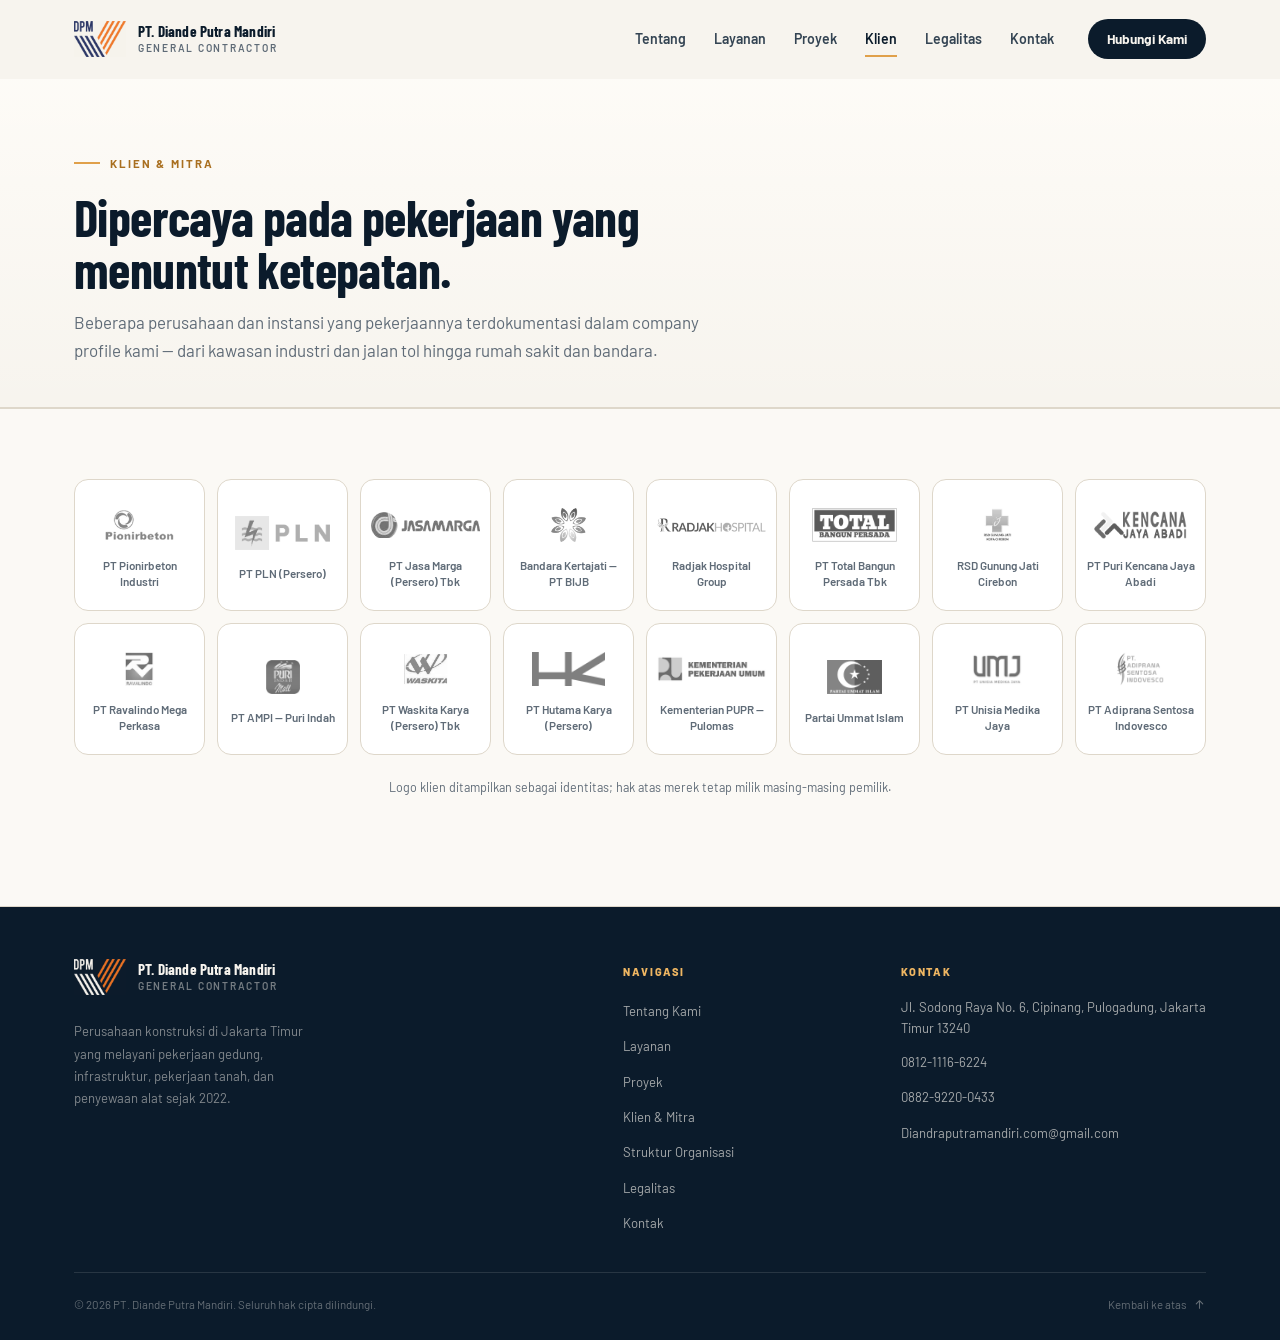
==== klien/index.html @ ce1f4a00 "Split single-page site into slug pages Move each section to its own URL (/tentang/, /layanan/, /proy" ====
<!DOCTYPE html>
<html lang="id">
<head>
  <meta charset="UTF-8">
  <meta name="viewport" content="width=device-width, initial-scale=1.0">
  <title>Klien & Mitra — PT. Diande Putra Mandiri</title>
  <meta name="description" content="Perusahaan dan instansi yang mempercayakan pekerjaan konstruksi kepada PT. Diande Putra Mandiri.">
  <meta name="theme-color" content="#0b1b2b">
  <meta property="og:title" content="Klien & Mitra — PT. Diande Putra Mandiri">
  <meta property="og:description" content="Perusahaan dan instansi yang mempercayakan pekerjaan konstruksi kepada PT. Diande Putra Mandiri.">
  <meta property="og:type" content="website">
  <link rel="icon" href="data:image/svg+xml,%3Csvg xmlns='http://www.w3.org/2000/svg' viewBox='0 0 64 64'%3E%3Crect width='64' height='64' rx='12' fill='%230b1b2b'/%3E%3Cpath d='M18 48V20l14-7 14 7v28' fill='none' stroke='%23e0a04a' stroke-width='4'/%3E%3Cpath d='M26 48V32h12v16' fill='none' stroke='%23f7f4ee' stroke-width='4'/%3E%3C/svg%3E">
  <link rel="preconnect" href="https://fonts.googleapis.com">
  <link rel="preconnect" href="https://fonts.gstatic.com" crossorigin>
  <link href="https://fonts.googleapis.com/css2?family=Barlow+Condensed:wght@600;700;800&family=Barlow:wght@400;500;600;700&display=swap" rel="stylesheet">
  <link rel="stylesheet" href="../assets/site.css">
  <script>document.documentElement.classList.add('js');</script>
</head>
<body>
  <a class="skip-link" href="#main">Lompat ke konten</a>

  <header class="site-header" id="site-header">
    <div class="container nav-wrap">
      <a class="brand" href="../" aria-label="PT. Diande Putra Mandiri — Beranda">
        <img class="brand-mark" src="../assets/logo-dpm.png" alt="" width="600" height="416">
        <span class="brand-text">
          <strong>PT. Diande Putra Mandiri</strong>
          <small>General Contractor</small>
        </span>
      </a>

      <button class="nav-toggle" id="nav-toggle" aria-expanded="false" aria-controls="primary-nav" aria-label="Buka menu navigasi">
        <span></span><span></span><span></span>
      </button>

      <nav class="nav" id="primary-nav" aria-label="Navigasi utama">
        <a class="nav-link" href="../tentang/">Tentang</a>
        <a class="nav-link" href="../layanan/">Layanan</a>
        <a class="nav-link" href="../proyek/">Proyek</a>
        <a class="nav-link is-active" href="../klien/" aria-current="page">Klien</a>
        <a class="nav-link" href="../legalitas/">Legalitas</a>
        <a class="nav-link" href="../kontak/">Kontak</a>
        <a class="btn btn--dark btn--sm" href="../kontak/">Hubungi Kami</a>
      </nav>
    </div>
  </header>

  <main id="main">

    <section class="page-head">
      <div class="container">
        <p class="eyebrow">Klien & Mitra</p>
        <h1>Dipercaya pada pekerjaan yang menuntut ketepatan.</h1>
        <p class="lead">Beberapa perusahaan dan instansi yang pekerjaannya terdokumentasi dalam company profile kami — dari kawasan industri dan jalan tol hingga rumah sakit dan bandara.</p>
      </div>
    </section>

    <section class="section clients" id="klien">
      <div class="container">

        <ul class="client-grid">
          <li class="client-card">
            <span class="client-logo"><img src="../assets/clients/pionirbeton-t.png" alt="Logo PT Pionirbeton Industri" width="89" height="42" loading="lazy"></span>
            <span class="client-name">PT Pionirbeton Industri</span>
          </li>
          <li class="client-card">
            <span class="client-logo"><img src="../assets/clients/pln-t.png" alt="Logo PT PLN (Persero)" width="117" height="42" loading="lazy"></span>
            <span class="client-name">PT PLN (Persero)</span>
          </li>
          <li class="client-card">
            <span class="client-logo"><img src="../assets/clients/jasamarga-t.png" alt="Logo PT Jasa Marga (Persero) Tbk" width="181" height="42" loading="lazy"></span>
            <span class="client-name">PT Jasa Marga (Persero) Tbk</span>
          </li>
          <li class="client-card">
            <span class="client-logo"><img src="../assets/clients/bijb-t.png" alt="Logo Bandar Udara Internasional Jawa Barat Kertajati" width="44" height="42" loading="lazy"></span>
            <span class="client-name">Bandara Kertajati — PT BIJB</span>
          </li>
          <li class="client-card">
            <span class="client-logo"><img class="wide" width="248" height="31" src="../assets/clients/radjak-t.png" alt="Logo Radjak Hospital Group" loading="lazy"></span>
            <span class="client-name">Radjak Hospital Group</span>
          </li>
          <li class="client-card">
            <span class="client-logo"><img src="../assets/clients/totalbp-t.png" alt="Logo PT Total Bangun Persada Tbk" width="104" height="42" loading="lazy"></span>
            <span class="client-name">PT Total Bangun Persada Tbk</span>
          </li>
          <li class="client-card">
            <span class="client-logo"><img src="../assets/clients/cirebon-t.png" alt="RSD Gunung Jati Kota Cirebon" width="37" height="42" loading="lazy"></span>
            <span class="client-name">RSD Gunung Jati Cirebon</span>
          </li>
          <li class="client-card">
            <span class="client-logo"><img src="../assets/clients/kencanajayaabadi-t.png" alt="PT Puri Kencana Jaya Abadi" width="116" height="42" loading="lazy"></span>
            <span class="client-name">PT Puri Kencana Jaya Abadi</span>
          </li>
          <li class="client-card">
            <span class="client-logo"><img src="../assets/clients/ravalindo-t.png" alt="Logo PT Ravalindo Megah Perkasa" width="37" height="42" loading="lazy"></span>
            <span class="client-name">PT Ravalindo Mega Perkasa</span>
          </li>
          <li class="client-card">
            <span class="client-logo"><img src="../assets/clients/ampi-t.png" alt="Logo PT AMPI — Puri Indah" width="42" height="42" loading="lazy"></span>
            <span class="client-name">PT AMPI — Puri Indah</span>
          </li>
          <li class="client-card">
            <span class="client-logo"><img src="../assets/clients/waskita-t.png" alt="Logo PT Waskita Karya (Persero) Tbk" height="42" loading="lazy"></span>
            <span class="client-name">PT Waskita Karya (Persero) Tbk</span>
          </li>
          <li class="client-card">
            <span class="client-logo"><img src="../assets/clients/hutamakarya-t.png" alt="Logo PT Hutama Karya (Persero)" width="89" height="42" loading="lazy"></span>
            <span class="client-name">PT Hutama Karya (Persero)</span>
          </li>
          <li class="client-card">
            <span class="client-logo"><img src="../assets/clients/pupr-t.png" alt="Logo Kementerian Pekerjaan Umum" width="172" height="42" loading="lazy"></span>
            <span class="client-name">Kementerian PUPR — Pulomas</span>
          </li>
          <li class="client-card">
            <span class="client-logo"><img src="../assets/clients/pui-t.png" alt="Logo Partai Ummat Islam" width="67" height="42" loading="lazy"></span>
            <span class="client-name">Partai Ummat Islam</span>
          </li>
          <li class="client-card">
            <span class="client-logo"><img src="../assets/clients/unisia-t.png" alt="Logo PT Unisia Medika Jaya" height="42" loading="lazy"></span>
            <span class="client-name">PT Unisia Medika Jaya</span>
          </li>
          <li class="client-card">
            <span class="client-logo"><img src="../assets/clients/adiparna-t.png" alt="Logo PT Adiprana Sentosa Indovesco" width="58" height="42" loading="lazy"></span>
            <span class="client-name">PT Adiprana Sentosa Indovesco</span>
          </li>
        </ul>
        <p class="client-note">Logo klien ditampilkan sebagai identitas; hak atas merek tetap milik masing-masing pemilik.</p>
      </div>
    </section>

  </main>

  <footer class="site-footer">
    <div class="container">
      <div class="footer-grid">
        <div class="footer-brand">
          <a class="brand" href="../" aria-label="PT. Diande Putra Mandiri — Beranda">
            <img class="brand-mark" src="../assets/logo-dpm-light.png" alt="" width="600" height="416">
            <span class="brand-text">
              <strong>PT. Diande Putra Mandiri</strong>
              <small>General Contractor</small>
            </span>
          </a>
          <p>Perusahaan konstruksi di Jakarta Timur yang melayani pekerjaan gedung, infrastruktur, pekerjaan tanah, dan penyewaan alat sejak 2022.</p>
        </div>

        <div class="footer-col">
          <h4>Navigasi</h4>
          <ul>
            <li><a href="../tentang/">Tentang Kami</a></li>
            <li><a href="../layanan/">Layanan</a></li>
            <li><a href="../proyek/">Proyek</a></li>
            <li><a href="../klien/">Klien &amp; Mitra</a></li>
            <li><a href="../tentang/#struktur">Struktur Organisasi</a></li>
            <li><a href="../legalitas/">Legalitas</a></li>
            <li><a href="../kontak/">Kontak</a></li>
          </ul>
        </div>

        <div class="footer-col">
          <h4>Kontak</h4>
          <ul>
            <li><address>Jl. Sodong Raya No. 6, Cipinang, Pulogadung, Jakarta Timur 13240</address></li>
            <li><a href="tel:+6281211166224">0812-1116-6224</a></li>
            <li><a href="tel:+6288292200433">0882-9220-0433</a></li>
            <li><a href="mailto:Diandraputramandiri.com@gmail.com">Diandraputramandiri.com@gmail.com</a></li>
          </ul>
        </div>
      </div>

      <div class="footer-bottom">
        <span>© 2026 PT. Diande Putra Mandiri. Seluruh hak cipta dilindungi.</span>
        <a class="back-top" href="#main">
          Kembali ke atas
          <svg viewBox="0 0 24 24" fill="none" stroke="currentColor" stroke-width="2" stroke-linecap="round" stroke-linejoin="round" aria-hidden="true"><path d="M12 19V5M6 11l6-6 6 6"/></svg>
        </a>
      </div>
    </div>
  </footer>

  <script src="../assets/site.js"></script>
</body>
</html>
---- assets/site.css ----
:root {
  --ink: #0b1b2b;
  --ink-soft: #12293f;
  --ink-line: #24405a;
  --paper: #f7f4ee;
  --paper-deep: #efeae1;
  --line: #ded7ca;
  --muted: #5f6b77;
  --amber: #e0a04a;
  --amber-bright: #efb662;
  --amber-deep: #a96f1f;
  --white: #fffdf9;
  --radius: 18px;
  --shadow: 0 24px 60px -30px rgba(11, 27, 43, .35);
  --font: "Barlow", ui-sans-serif, system-ui, -apple-system, "Segoe UI", sans-serif;
  --font-display: "Barlow Condensed", "Barlow", ui-sans-serif, system-ui, sans-serif;
  --container: 1180px;
  --header-h: 78px;
}

* { box-sizing: border-box; }
html { scroll-behavior: smooth; -webkit-text-size-adjust: 100%; }
body {
  margin: 0;
  font-family: var(--font);
  background: var(--paper);
  color: var(--ink);
  line-height: 1.65;
  font-size: 16px;
  -webkit-font-smoothing: antialiased;
  overflow-x: hidden;
}
body.nav-open { overflow: hidden; }
img, svg { display: block; max-width: 100%; }
a { color: inherit; text-decoration: none; }
ul { margin: 0; padding: 0; list-style: none; }
button, input, textarea, select { font: inherit; }
::selection { background: var(--amber); color: var(--ink); }

:focus-visible {
  outline: 2px solid var(--amber-deep);
  outline-offset: 3px;
  border-radius: 4px;
}

.container {
  width: 100%;
  max-width: var(--container);
  margin-inline: auto;
  padding-inline: 24px;
}

.skip-link {
  position: fixed;
  top: 12px;
  left: 12px;
  z-index: 200;
  padding: 10px 16px;
  background: var(--ink);
  color: var(--paper);
  border-radius: 8px;
  transform: translateY(-160%);
  transition: transform .2s ease;
}
.skip-link:focus { transform: translateY(0); }

/* ---------- Typography ---------- */
.eyebrow {
  display: inline-flex;
  align-items: center;
  gap: 10px;
  font-size: .72rem;
  font-weight: 700;
  letter-spacing: .18em;
  text-transform: uppercase;
  color: var(--amber-deep);
  margin: 0 0 18px;
}
.eyebrow::before {
  content: "";
  width: 26px;
  height: 2px;
  background: var(--amber);
  flex: none;
}
.eyebrow--light { color: var(--amber-bright); }

h1, h2, h3 { margin: 0; font-family: var(--font-display); line-height: 1.02; letter-spacing: -.012em; font-weight: 700; }
h1 { font-size: clamp(2.5rem, 5.4vw, 4.35rem); }
h2 { font-size: clamp(2rem, 3.8vw, 3rem); }
h3 { font-size: 1.22rem; letter-spacing: -.02em; line-height: 1.3; }
p { margin: 0 0 1rem; }
.lead { font-size: 1.06rem; color: var(--muted); }
.accent { color: var(--amber-deep); }

.section { padding: clamp(64px, 9vw, 108px) 0; scroll-margin-top: calc(var(--header-h) + 8px); }
.section-head {
  display: grid;
  grid-template-columns: minmax(0, 1fr) minmax(0, .8fr);
  gap: 40px;
  align-items: end;
  margin-bottom: clamp(36px, 5vw, 56px);
}
.section-head p { color: var(--muted); margin: 0; max-width: 46ch; }
.section-head--center { display: block; text-align: center; max-width: 680px; margin-inline: auto; }
.section-head--center .eyebrow { justify-content: center; }
.section-head--center p { margin: 16px auto 0; }

/* ---------- Buttons ---------- */
.btn {
  display: inline-flex;
  align-items: center;
  justify-content: center;
  gap: 10px;
  padding: 14px 22px;
  border-radius: 999px;
  border: 1px solid transparent;
  font-weight: 700;
  font-size: .92rem;
  letter-spacing: -.01em;
  line-height: 1.2;
  cursor: pointer;
  transition: transform .2s ease, background-color .2s ease, color .2s ease, border-color .2s ease, box-shadow .2s ease;
}
.btn svg { width: 17px; height: 17px; flex: none; }
.btn:hover { transform: translateY(-2px); }
.btn--dark { background: var(--ink); color: var(--paper); }
.btn--dark:hover { background: var(--ink-soft); box-shadow: 0 12px 26px -16px rgba(11, 27, 43, .8); }
.btn--amber { background: var(--amber); color: var(--ink); }
.btn--amber:hover { background: var(--amber-bright); box-shadow: 0 14px 30px -16px rgba(224, 160, 74, .9); }
.btn--ghost { border-color: var(--line); color: var(--ink); background: transparent; }
.btn--ghost:hover { border-color: var(--ink); background: rgba(11, 27, 43, .04); }
.btn--sm { padding: 11px 18px; font-size: .85rem; }

/* ---------- Header ---------- */
.site-header {
  position: sticky;
  top: 0;
  z-index: 100;
  background: rgba(247, 244, 238, .82);
  backdrop-filter: blur(14px);
  -webkit-backdrop-filter: blur(14px);
  border-bottom: 1px solid transparent;
  transition: border-color .25s ease, background-color .25s ease;
}
.site-header.is-scrolled {
  background: rgba(247, 244, 238, .95);
  border-color: var(--line);
}
.nav-wrap {
  height: var(--header-h);
  display: flex;
  align-items: center;
  justify-content: space-between;
  gap: 24px;
}
.brand { display: inline-flex; align-items: center; gap: 12px; }
.brand-mark { height: 36px; width: auto; flex: none; }
.brand-text { display: flex; flex-direction: column; line-height: 1.15; }
.brand-text strong { font-size: .95rem; letter-spacing: -.02em; font-weight: 800; }
.brand-text small { font-size: .64rem; letter-spacing: .17em; text-transform: uppercase; color: var(--muted); font-weight: 600; margin-top: 3px; }

.nav { display: flex; align-items: center; gap: 28px; }
.nav a.nav-link {
  position: relative;
  font-size: .88rem;
  font-weight: 600;
  color: #344453;
  padding: 6px 0;
  transition: color .2s ease;
}
.nav a.nav-link::after {
  content: "";
  position: absolute;
  left: 0;
  bottom: 0;
  width: 100%;
  height: 2px;
  background: var(--amber);
  transform: scaleX(0);
  transform-origin: left;
  transition: transform .25s ease;
}
.nav a.nav-link:hover { color: var(--ink); }
.nav a.nav-link:hover::after { transform: scaleX(1); }
.nav .btn { margin-left: 6px; }

.nav-toggle {
  display: none;
  width: 44px;
  height: 44px;
  border: 1px solid var(--line);
  background: transparent;
  border-radius: 10px;
  cursor: pointer;
  align-items: center;
  justify-content: center;
  flex-direction: column;
  gap: 5px;
}
.nav-toggle span {
  width: 20px;
  height: 2px;
  background: var(--ink);
  transition: transform .25s ease, opacity .2s ease;
}
.nav-toggle[aria-expanded="true"] span:nth-child(1) { transform: translateY(7px) rotate(45deg); }
.nav-toggle[aria-expanded="true"] span:nth-child(2) { opacity: 0; }
.nav-toggle[aria-expanded="true"] span:nth-child(3) { transform: translateY(-7px) rotate(-45deg); }

/* ---------- Hero ---------- */
.hero { position: relative; padding: clamp(40px, 6vw, 72px) 0 clamp(56px, 7vw, 88px); }
.hero::before {
  content: "";
  position: absolute;
  inset: 0;
  background:
    radial-gradient(700px 380px at 78% 18%, rgba(224, 160, 74, .10), transparent 65%),
    radial-gradient(520px 320px at 4% 92%, rgba(18, 41, 63, .05), transparent 70%);
  pointer-events: none;
}
.hero-grid {
  position: relative;
  display: grid;
  grid-template-columns: minmax(0, 1.04fr) minmax(0, .96fr);
  gap: clamp(36px, 5vw, 64px);
  align-items: center;
}
.hero-copy h1 { margin-bottom: 22px; }
.hero-copy h1 .mark {
  position: relative;
  white-space: nowrap;
  color: var(--ink);
}
.hero-copy h1 .mark::after {
  content: "";
  position: absolute;
  left: 0;
  right: 0;
  bottom: .04em;
  height: .26em;
  background: var(--amber);
  z-index: -1;
  border-radius: 2px;
}
.hero-copy h1 .mark { z-index: 0; }
.hero-copy .lead { max-width: 48ch; font-size: clamp(1rem, 1.4vw, 1.1rem); }
.hero-actions { display: flex; flex-wrap: wrap; gap: 12px; margin: 30px 0 34px; }
.hero-meta {
  display: flex;
  flex-wrap: wrap;
  gap: 10px 26px;
  padding-top: 22px;
  border-top: 1px solid var(--line);
  font-size: .8rem;
  font-weight: 600;
  color: var(--muted);
}
.hero-meta span { display: inline-flex; align-items: center; gap: 8px; }
.hero-meta svg { width: 15px; height: 15px; color: var(--amber-deep); }

.hero-art {
  position: relative;
  margin: 0;
  display: flex;
  flex-direction: column;
  border-radius: 22px;
  background:
    radial-gradient(420px 300px at 82% 10%, rgba(224, 160, 74, .14), transparent 70%),
    linear-gradient(160deg, #10263c 0%, #0a1929 70%);
  border: 1px solid rgba(255, 255, 255, .09);
  box-shadow: 0 40px 80px -44px rgba(11, 27, 43, .8);
  overflow: hidden;
  height: 520px;
  isolation: isolate;
}
.hero-mosaic {
  position: relative;
  flex: none;
  height: calc(100% - 92px);
  display: grid;
  grid-template-columns: 1fr 1fr;
  grid-template-rows: repeat(3, 1fr);
  gap: 6px;
  background: #0a1929;
  overflow: hidden;
}
.hero-mosaic img {
  width: 100%;
  height: 100%;
  min-height: 0;
  object-fit: cover;
  display: block;
  filter: saturate(.92) contrast(1.04);
}
.hero-veil {
  position: absolute;
  inset: 0;
  z-index: 1;
  pointer-events: none;
  background: linear-gradient(180deg, rgba(7, 18, 30, .5) 0%, rgba(7, 18, 30, .1) 20%, rgba(7, 18, 30, 0) 50%, rgba(5, 14, 24, .45) 100%);
}
.hero-veil::after {
  content: "";
  position: absolute;
  inset: 0;
  background: linear-gradient(115deg, rgba(11, 27, 43, .3) 0%, transparent 52%);
  opacity: .55;
}
.hero-art::after {
  content: "";
  position: absolute;
  inset: 0;
  background: radial-gradient(104% 82% at 50% 38%, transparent 58%, rgba(6, 16, 27, .3) 100%);
  pointer-events: none;
  z-index: 2;
}
.art-top {
  position: absolute;
  top: 20px;
  left: 22px;
  right: 22px;
  z-index: 3;
  display: flex;
  justify-content: space-between;
  align-items: center;
  font-size: .62rem;
  letter-spacing: .18em;
  text-transform: uppercase;
  font-weight: 600;
  color: rgba(247, 244, 238, .55);
}
.art-top .art-dot { display: inline-flex; align-items: center; gap: 7px; }
.art-top .art-dot::before {
  content: "";
  width: 6px;
  height: 6px;
  border-radius: 50%;
  background: var(--amber);
}
.art-badge {
  position: absolute;
  z-index: 4;
  background: var(--paper);
  color: var(--ink);
  border-radius: 14px;
  box-shadow: 0 20px 40px -22px rgba(0, 0, 0, .65);
}
.art-badge--top {
  top: 54px;
  right: 20px;
  display: flex;
  align-items: center;
  gap: 10px;
  padding: 10px 14px;
}
.art-badge--top .num { font-size: 1.7rem; font-weight: 800; line-height: 1; letter-spacing: -.04em; }
.art-badge--top .num span { color: var(--amber-deep); }
.art-badge--top .lbl { font-size: .62rem; line-height: 1.35; text-transform: uppercase; letter-spacing: .1em; color: var(--muted); font-weight: 700; }
.art-badge--bottom {
  position: relative;
  margin: 14px 18px 18px;
  display: flex;
  align-items: center;
  gap: 12px;
  padding: 13px 16px;
}
.art-badge--bottom .tick {
  width: 34px;
  height: 34px;
  border-radius: 10px;
  background: var(--ink);
  color: var(--amber);
  display: grid;
  place-items: center;
  flex: none;
}
.art-badge--bottom .tick svg { width: 17px; height: 17px; }
.art-badge--bottom strong { display: block; font-size: .86rem; letter-spacing: -.01em; }
.art-badge--bottom small { display: block; font-size: .7rem; color: var(--muted); margin-top: 1px; }

/* ---------- Stats ---------- */
.stats { border-top: 1px solid var(--line); border-bottom: 1px solid var(--line); background: rgba(255, 253, 249, .55); }
.stats-grid {
  display: grid;
  grid-template-columns: repeat(4, 1fr);
}
.stat {
  padding: 28px 26px;
  border-left: 1px solid var(--line);
}
.stat:first-child { border-left: 0; padding-left: 0; }
.stat strong {
  display: block;
  font-size: clamp(1.7rem, 3vw, 2.35rem);
  font-weight: 800;
  letter-spacing: -.04em;
  line-height: 1;
  margin-bottom: 8px;
}
.stat strong em { font-style: normal; color: var(--amber-deep); }
.stat span { font-size: .78rem; font-weight: 600; color: var(--muted); }

/* ---------- About ---------- */
.about-grid {
  display: grid;
  grid-template-columns: minmax(0, 1.05fr) minmax(0, .95fr);
  gap: clamp(36px, 6vw, 72px);
  align-items: start;
}
.about-copy p { color: var(--muted); }
.about-copy p strong { color: var(--ink); font-weight: 700; }
.values {
  display: grid;
  grid-template-columns: repeat(3, 1fr);
  gap: 20px;
  margin-top: 34px;
}
.value {
  padding-top: 18px;
  border-top: 2px solid var(--ink);
}
.value .v-num { font-size: .68rem; font-weight: 800; letter-spacing: .14em; color: var(--amber-deep); }
.value h4 { margin: 6px 0 6px; font-size: .94rem; letter-spacing: -.01em; }
.value p { margin: 0; font-size: .82rem; line-height: 1.6; color: var(--muted); }

.facts {
  background: var(--white);
  border: 1px solid var(--line);
  border-radius: var(--radius);
  box-shadow: var(--shadow);
  overflow: hidden;
}
.facts-head {
  display: flex;
  align-items: center;
  justify-content: space-between;
  gap: 14px;
  padding: 18px 24px;
  background: var(--ink);
  color: var(--paper);
}
.facts-head span { font-size: .72rem; font-weight: 700; letter-spacing: .16em; text-transform: uppercase; color: rgba(247, 244, 238, .65); }
.facts-head .seal { width: 26px; height: 26px; color: var(--amber); }
.facts dl { margin: 0; padding: 8px 24px 20px; }
.facts .row {
  display: grid;
  grid-template-columns: 8.5rem minmax(0, 1fr);
  gap: 16px;
  padding: 13px 0;
  border-bottom: 1px dashed var(--line);
}
.facts .row:last-child { border-bottom: 0; }
.facts dt { font-size: .72rem; font-weight: 700; letter-spacing: .08em; text-transform: uppercase; color: var(--muted); }
.facts dd { margin: 0; font-size: .86rem; font-weight: 600; line-height: 1.5; }
.facts dd small { display: block; font-weight: 500; color: var(--muted); font-size: .76rem; margin-top: 2px; }

/* ---------- Services ---------- */
.services { background: var(--paper-deep); border-top: 1px solid var(--line); border-bottom: 1px solid var(--line); }
.service-grid {
  display: grid;
  grid-template-columns: repeat(2, 1fr);
  gap: 20px;
}
.service {
  position: relative;
  background: var(--white);
  border: 1px solid var(--line);
  border-radius: var(--radius);
  padding: 30px 30px 28px;
  transition: transform .25s ease, box-shadow .25s ease, border-color .25s ease;
  overflow: hidden;
}
.service::before {
  content: "";
  position: absolute;
  inset: 0 0 auto 0;
  height: 3px;
  background: var(--amber);
  transform: scaleX(0);
  transform-origin: left;
  transition: transform .3s ease;
}
.service:hover { transform: translateY(-4px); box-shadow: var(--shadow); border-color: #cfc5b4; }
.service:hover::before { transform: scaleX(1); }
.service-top { display: flex; align-items: flex-start; justify-content: space-between; margin-bottom: 22px; }
.service-icon {
  width: 50px;
  height: 50px;
  border-radius: 13px;
  background: var(--ink);
  color: var(--amber);
  display: grid;
  place-items: center;
}
.service-icon svg { width: 24px; height: 24px; }
.service-num { font-size: .72rem; font-weight: 800; letter-spacing: .14em; color: #b3a794; }
.service h3 { margin-bottom: 10px; }
.service > p { color: var(--muted); font-size: .9rem; margin-bottom: 18px; }
.service-list { display: grid; gap: 8px; }
.service-list li {
  position: relative;
  padding-left: 20px;
  font-size: .82rem;
  color: #3d4b59;
  line-height: 1.55;
}
.service-list li::before {
  content: "";
  position: absolute;
  left: 0;
  top: .58em;
  width: 7px;
  height: 7px;
  border: 1.5px solid var(--amber-deep);
  transform: rotate(45deg);
}


/* ---------- Projects ---------- */
.projects {
  position: relative;
  background: var(--ink);
  color: var(--paper);
  overflow: hidden;
}
.projects::before {
  content: "";
  position: absolute;
  inset: 0;
  background-image:
    linear-gradient(rgba(255, 255, 255, .035) 1px, transparent 1px),
    linear-gradient(90deg, rgba(255, 255, 255, .035) 1px, transparent 1px);
  background-size: 72px 72px;
  mask-image: radial-gradient(ellipse at 70% 0%, #000 30%, transparent 75%);
  -webkit-mask-image: radial-gradient(ellipse at 70% 0%, #000 30%, transparent 75%);
  pointer-events: none;
}
.projects .container { position: relative; }
.projects .section-head p { color: rgba(247, 244, 238, .62); }
.projects h2 { color: var(--paper); }

.filters { display: flex; flex-wrap: wrap; gap: 8px; margin-bottom: 30px; }
.filter {
  padding: 8px 16px;
  border-radius: 999px;
  border: 1px solid rgba(247, 244, 238, .2);
  background: transparent;
  color: rgba(247, 244, 238, .72);
  font-size: .78rem;
  font-weight: 600;
  cursor: pointer;
  transition: all .2s ease;
}
.filter:hover { border-color: rgba(224, 160, 74, .6); color: var(--paper); }
.filter.is-active { background: var(--amber); border-color: var(--amber); color: var(--ink); }

.project-grid {
  display: grid;
  grid-template-columns: repeat(3, 1fr);
  gap: 16px;
}
.project {
  display: flex;
  flex-direction: column;
  min-height: 100%;
  padding: 0;
  border: 1px solid rgba(247, 244, 238, .12);
  border-radius: 16px;
  background: linear-gradient(160deg, rgba(255, 255, 255, .06), rgba(255, 255, 255, .015));
  overflow: hidden;
  transition: transform .3s ease, border-color .3s ease, box-shadow .3s ease;
}
.project:hover {
  transform: translateY(-5px);
  border-color: rgba(224, 160, 74, .55);
  box-shadow: 0 32px 54px -36px rgba(0, 0, 0, .9);
}
.project.is-hidden { display: none; }

.project-media {
  position: relative;
  margin: 0;
  aspect-ratio: 4 / 3;
  overflow: hidden;
  background: #0e2135;
}
.project-media img {
  width: 100%;
  height: 100%;
  object-fit: cover;
  display: block;
  transform: scale(1.01);
  transition: transform .7s cubic-bezier(.2, .7, .2, 1);
}
.project:hover .project-media img { transform: scale(1.06); }
.project-media::after {
  content: "";
  position: absolute;
  inset: auto 0 0 0;
  height: 58%;
  background: linear-gradient(180deg, transparent, rgba(7, 19, 31, .72));
  pointer-events: none;
}
.project-logo {
  position: absolute;
  z-index: 2;
  left: 12px;
  bottom: 12px;
  display: inline-flex;
  align-items: center;
  justify-content: center;
  min-width: 36px;
  max-width: calc(100% - 24px);
  height: 34px;
  padding: 0 10px;
  border-radius: 9px;
  background: rgba(255, 253, 249, .95);
  box-shadow: 0 10px 20px -14px rgba(0, 0, 0, .9);
  overflow: hidden;
}
.project-logo img.sq { max-height: 26px; }
.project-logo img { display: block; max-height: 20px; max-width: 100%; width: auto; height: auto; object-fit: contain; }
.project-logo span { font-size: .64rem; font-weight: 800; letter-spacing: .1em; color: #12293f; }

.project-body { display: flex; flex-direction: column; flex: 1; padding: 20px 22px 22px; }
.project-top { display: flex; align-items: center; justify-content: space-between; gap: 12px; margin-bottom: 12px; }
.project-cat {
  font-size: .6rem;
  font-weight: 800;
  letter-spacing: .14em;
  text-transform: uppercase;
  color: var(--amber-bright);
}
.project-top svg { width: 18px; height: 18px; color: rgba(247, 244, 238, .34); flex: none; }
.project h3 { font-size: 1.05rem; color: var(--paper); margin-bottom: 8px; }
.project p { font-size: .8rem; line-height: 1.6; color: rgba(247, 244, 238, .58); margin-bottom: 20px; }
.project-foot {
  margin-top: auto;
  padding-top: 14px;
  border-top: 1px solid rgba(247, 244, 238, .12);
  display: flex;
  flex-direction: column;
  gap: 2px;
}
.project-foot strong { font-size: .8rem; font-weight: 700; color: rgba(247, 244, 238, .9); }
.project-foot span { font-size: .72rem; color: rgba(247, 244, 238, .5); }
.project-note { margin: 26px 0 0; font-size: .78rem; color: rgba(247, 244, 238, .45); }

/* ---------- Structure ---------- */
.org-figure {
  margin: 0;
  padding: 26px 24px;
  background: var(--white);
  border: 1px solid var(--line);
  border-radius: var(--radius);
}
.org-figure img { width: 100%; height: auto; display: block; }

.team-label {
  margin: 28px 0 12px;
  font-size: .68rem;
  font-weight: 800;
  letter-spacing: .15em;
  text-transform: uppercase;
  color: var(--amber-deep);
}
.credentials { display: grid; grid-template-columns: repeat(3, minmax(0, 1fr)); gap: 12px; }
.credential {
  padding: 16px 18px;
  border: 1px solid var(--line);
  border-left: 3px solid var(--amber);
  border-radius: 10px;
  background: var(--white);
}
.credential strong { display: block; font-size: .82rem; font-weight: 700; letter-spacing: -.01em; line-height: 1.4; }
.credential span { display: block; margin-top: 4px; font-size: .72rem; color: var(--muted); }

/* ---------- Legal ---------- */
.legal { background: var(--ink); color: var(--paper); }
.legal .eyebrow { color: var(--amber-bright); }
.legal .section-head p { color: rgba(247, 244, 238, .62); }
.legal h2 { color: var(--paper); }
.legal-grid { display: grid; grid-template-columns: repeat(auto-fit, minmax(232px, 1fr)); gap: 18px; }
.legal-card {
  padding: 26px 24px 24px;
  border: 1px solid rgba(247, 244, 238, .14);
  border-radius: 16px;
  background: rgba(247, 244, 238, .035);
}
.legal-card .tag { font-size: .66rem; font-weight: 700; letter-spacing: .16em; text-transform: uppercase; color: var(--amber); }
.legal-card h3 { color: var(--paper); margin: 10px 0 10px; font-size: 1.05rem; }
.legal-card > p { margin: 0; font-size: .83rem; line-height: 1.7; color: rgba(247, 244, 238, .6); }
.legal-card dl { margin: 16px 0 0; }
.legal-card .lrow {
  display: flex;
  justify-content: space-between;
  align-items: baseline;
  gap: 12px;
  padding: 9px 0;
  border-top: 1px solid rgba(247, 244, 238, .1);
  font-size: .8rem;
}
.legal-card .lrow dt { color: rgba(247, 244, 238, .52); }
.legal-card .lrow dd { margin: 0; font-weight: 700; color: var(--paper); text-align: right; }
.legal-note { margin: 22px 0 0; font-size: .76rem; line-height: 1.7; color: rgba(247, 244, 238, .48); max-width: 88ch; }

.legal-timeline {
  display: grid;
  grid-template-columns: repeat(4, minmax(0, 1fr));
  gap: 18px;
  margin: 34px 0 0;
  padding: 0;
  list-style: none;
}
.legal-timeline li {
  position: relative;
  padding-top: 22px;
  border-top: 1px solid rgba(247, 244, 238, .16);
}
.legal-timeline li::before {
  content: "";
  position: absolute;
  top: -4px;
  left: 0;
  width: 7px;
  height: 7px;
  border-radius: 50%;
  background: var(--amber);
}
.legal-timeline .lt-date {
  display: block;
  margin-bottom: 7px;
  font-size: .64rem;
  font-weight: 800;
  letter-spacing: .13em;
  text-transform: uppercase;
  color: var(--amber-bright);
}
.legal-timeline strong { display: block; margin-bottom: 5px; font-size: .9rem; color: var(--paper); letter-spacing: -.01em; }
.legal-timeline p { margin: 0; font-size: .77rem; line-height: 1.6; color: rgba(247, 244, 238, .55); }

/* ---------- Clients ---------- */
.clients { background: #fbf9f5; border-top: 1px solid var(--line); border-bottom: 1px solid var(--line); }
.client-grid {
  list-style: none;
  margin: 0;
  padding: 0;
  display: grid;
  grid-template-columns: repeat(8, minmax(0, 1fr));
  gap: 12px;
}
.client-card {
  display: flex;
  flex-direction: column;
  align-items: center;
  justify-content: center;
  gap: 10px;
  min-height: 132px;
  padding: 16px 10px 14px;
  background: #fff;
  border: 1px solid var(--line);
  border-radius: 14px;
  text-align: center;
  transition: border-color .25s ease, box-shadow .25s ease, transform .25s ease;
}
.client-card:hover { border-color: rgba(11, 27, 43, .26); box-shadow: 0 16px 32px -26px rgba(11, 27, 43, .7); transform: translateY(-2px); }
.client-logo { height: 44px; display: flex; align-items: center; justify-content: center; }
.client-logo img {
  max-height: 34px;
  max-width: 100%;
  width: auto;
  height: auto;
  object-fit: contain;
  filter: grayscale(1);
  opacity: .72;
  transition: filter .25s ease, opacity .25s ease;
}
.client-logo img.wide { max-width: 100%; max-height: 24px; }
.client-card:hover .client-logo img { filter: none; opacity: 1; }
.client-mark {
  width: 52px;
  height: 52px;
  border-radius: 14px;
  display: grid;
  place-items: center;
  background: linear-gradient(160deg, #16283c, #0b1b2b);
  color: var(--amber-bright);
  font-weight: 800;
  font-size: .92rem;
  letter-spacing: .06em;
  box-shadow: inset 0 0 0 1px rgba(255, 255, 255, .1);
}
.client-name { font-size: .73rem; font-weight: 600; line-height: 1.4; color: var(--muted); }
.client-note { margin: 22px 0 0; font-size: .78rem; line-height: 1.65; color: var(--muted); text-align: center; }

/* ---------- Contact ---------- */
.contact { background: var(--paper-deep); border-top: 1px solid var(--line); }
.contact-grid {
  display: grid;
  grid-template-columns: minmax(0, 1fr) minmax(0, .95fr);
  gap: clamp(36px, 5vw, 64px);
  align-items: start;
}
.contact-copy h2 { margin-bottom: 18px; }
.contact-copy > p { color: var(--muted); max-width: 44ch; }
.contact-list { display: grid; gap: 10px; margin-top: 30px; }
.contact-item {
  display: flex;
  gap: 14px;
  padding: 16px;
  background: rgba(255, 253, 249, .65);
  border: 1px solid var(--line);
  border-radius: 12px;
  transition: border-color .2s ease, background-color .2s ease;
}
.contact-item:hover { border-color: #c9bca8; background: var(--white); }
.contact-item .ico {
  width: 38px;
  height: 38px;
  flex: none;
  border-radius: 10px;
  background: var(--ink);
  color: var(--amber);
  display: grid;
  place-items: center;
}
.contact-item .ico svg { width: 18px; height: 18px; }
.contact-item .label {
  display: block;
  font-size: .62rem;
  font-weight: 800;
  letter-spacing: .14em;
  text-transform: uppercase;
  color: var(--muted);
  margin-bottom: 3px;
}
.contact-item a, .contact-item address {
  font-size: .86rem;
  font-style: normal;
  font-weight: 600;
  line-height: 1.55;
  color: var(--ink);
}
.contact-item a:hover { color: var(--amber-deep); }
.contact-item small { display: block; font-size: .72rem; color: var(--muted); font-weight: 500; margin-top: 2px; }

.form-card {
  background: var(--ink);
  color: var(--paper);
  border-radius: var(--radius);
  padding: clamp(24px, 3.5vw, 34px);
  box-shadow: 0 36px 70px -40px rgba(11, 27, 43, .75);
}
.form-card h3 { color: var(--paper); margin-bottom: 6px; }
.form-card > p { font-size: .8rem; color: rgba(247, 244, 238, .55); margin-bottom: 24px; }
.form-row { display: grid; gap: 6px; margin-bottom: 15px; }
.form-row label { font-size: .68rem; font-weight: 700; letter-spacing: .1em; text-transform: uppercase; color: rgba(247, 244, 238, .6); }
.form-row input,
.form-row select,
.form-row textarea {
  width: 100%;
  padding: 12px 14px;
  border-radius: 9px;
  border: 1px solid rgba(247, 244, 238, .16);
  background: rgba(255, 255, 255, .05);
  color: var(--paper);
  font-size: .86rem;
  transition: border-color .2s ease, background-color .2s ease;
}
.form-row textarea { resize: vertical; min-height: 96px; }
.form-row input::placeholder,
.form-row textarea::placeholder { color: rgba(247, 244, 238, .32); }
.form-row input:focus,
.form-row select:focus,
.form-row textarea:focus {
  outline: none;
  border-color: var(--amber);
  background: rgba(255, 255, 255, .08);
}
.form-row select { appearance: none; background-image: linear-gradient(45deg, transparent 50%, rgba(247, 244, 238, .5) 50%), linear-gradient(135deg, rgba(247, 244, 238, .5) 50%, transparent 50%); background-position: calc(100% - 19px) 50%, calc(100% - 14px) 50%; background-size: 5px 5px; background-repeat: no-repeat; }
.form-row select option { color: var(--ink); background: var(--paper); }
.form-card .btn { width: 100%; margin-top: 6px; }
.form-note { font-size: .7rem; color: rgba(247, 244, 238, .42); margin: 12px 0 0; text-align: center; }

/* ---------- Footer ---------- */
.site-footer { background: var(--ink); color: rgba(247, 244, 238, .65); padding: 52px 0 26px; }
.footer-grid {
  display: grid;
  grid-template-columns: 1.5fr .7fr .9fr;
  gap: 40px;
  padding-bottom: 36px;
  border-bottom: 1px solid rgba(247, 244, 238, .12);
}
.footer-brand .brand-text strong { color: var(--paper); }
.footer-brand .brand-text small { color: rgba(247, 244, 238, .45); }
.footer-brand p { max-width: 36ch; font-size: .82rem; line-height: 1.7; margin: 18px 0 0; color: rgba(247, 244, 238, .5); }
.footer-col h4 {
  margin: 4px 0 16px;
  font-size: .68rem;
  letter-spacing: .15em;
  text-transform: uppercase;
  color: var(--amber-bright);
  font-weight: 800;
}
.footer-col ul { display: grid; gap: 9px; }
.footer-col a, .footer-col address {
  font-size: .82rem;
  font-style: normal;
  color: rgba(247, 244, 238, .65);
  line-height: 1.6;
  transition: color .2s ease;
}
.footer-col a:hover { color: var(--amber-bright); }
.footer-bottom {
  display: flex;
  flex-wrap: wrap;
  align-items: center;
  justify-content: space-between;
  gap: 12px;
  padding-top: 22px;
  font-size: .72rem;
  color: rgba(247, 244, 238, .38);
}
.footer-bottom a:hover { color: var(--amber-bright); }
.back-top { display: inline-flex; align-items: center; gap: 6px; }
.back-top svg { width: 13px; height: 13px; }

/* ---------- Reveal ---------- */
.js [data-reveal] {
  opacity: 0;
  transform: translateY(18px);
  transition: opacity .7s cubic-bezier(.2, .7, .2, 1), transform .7s cubic-bezier(.2, .7, .2, 1);
}
.js [data-reveal].is-visible { opacity: 1; transform: none; }

/* ---------- Responsive ---------- */
@media (max-width: 1024px) {
  .hero-grid { gap: 40px; }
  .project-grid { grid-template-columns: repeat(2, 1fr); }
  .client-grid { grid-template-columns: repeat(4, minmax(0, 1fr)); }
  .footer-grid { grid-template-columns: 1.3fr .7fr .9fr; gap: 28px; }
}

@media (max-width: 860px) {
  :root { --header-h: 70px; }
  .nav {
    position: fixed;
    inset: var(--header-h) 0 auto 0;
    z-index: 99;
    flex-direction: column;
    align-items: stretch;
    gap: 0;
    padding: 12px 24px 24px;
    background: var(--paper);
    border-bottom: 1px solid var(--line);
    box-shadow: 0 30px 50px -30px rgba(11, 27, 43, .4);
    transform: translateY(-12px);
    opacity: 0;
    visibility: hidden;
    transition: opacity .22s ease, transform .22s ease, visibility .22s;
  }
  .nav.is-open { opacity: 1; transform: none; visibility: visible; }
  .nav a.nav-link { padding: 13px 2px; border-bottom: 1px solid var(--line); font-size: .95rem; }
  .nav a.nav-link::after { display: none; }
  .nav .btn { margin: 18px 0 0; }
  .nav-toggle { display: inline-flex; }

  .hero-grid { grid-template-columns: 1fr; }
  .hero-copy { max-width: 640px; }
  .hero-art { height: 440px; }
  .stats-grid { grid-template-columns: repeat(2, 1fr); }
  .stat { padding: 22px 20px; }
  .stat:nth-child(odd) { border-left: 0; padding-left: 0; }
  .stat:nth-child(-n+2) { border-bottom: 1px solid var(--line); }
  .about-grid, .contact-grid { grid-template-columns: 1fr; }
  .section-head { grid-template-columns: 1fr; gap: 16px; align-items: start; }
  .service-grid { grid-template-columns: 1fr; }
  .footer-grid { grid-template-columns: 1fr 1fr; }
  .footer-brand { grid-column: 1 / -1; }
}

@media (max-width: 640px) {
  .container { padding-inline: 18px; }
  .brand-text small { display: none; }
  .brand-text strong { font-size: .86rem; }
  .hero { padding-top: 28px; }
  .hero-copy h1 { font-size: clamp(2.15rem, 9.5vw, 2.9rem); }
  .hero-actions .btn { flex: 1 1 auto; }
  .hero-art { height: 420px; }
  .art-badge--top { top: 46px; right: 14px; padding: 8px 12px; }
  .art-badge--top .num { font-size: 1.4rem; }
  .art-badge--bottom { margin: 10px 12px 12px; padding: 11px 13px; }
  .stat strong { font-size: 1.6rem; }
  .values { grid-template-columns: 1fr; gap: 16px; }
  .facts .row { grid-template-columns: 1fr; gap: 3px; }
  .project-grid { grid-template-columns: 1fr; }
  .project-top { margin-bottom: 12px; }
  .footer-grid { grid-template-columns: 1fr; gap: 30px; }
  .service { padding: 24px 22px; }
  .footer-bottom { justify-content: flex-start; }
}

@media (max-width: 860px) {
  .legal-grid { grid-template-columns: 1fr; }
  .legal-timeline { grid-template-columns: 1fr 1fr; }
  .credentials { grid-template-columns: 1fr; }
}

@media (max-width: 640px) {
  .legal-timeline { grid-template-columns: 1fr; }
  .client-grid { grid-template-columns: repeat(2, minmax(0, 1fr)); gap: 10px; }
  .client-card { min-height: 132px; padding: 18px 10px 16px; gap: 10px; }
  .client-logo { height: 38px; }
  .client-logo img { max-height: 34px; max-width: 152px; }
  .client-name { font-size: .71rem; }
}

@media (prefers-reduced-motion: reduce) {
  html { scroll-behavior: auto; }
  *, *::before, *::after {
    animation-duration: .01ms !important;
    transition-duration: .01ms !important;
  }
  .js [data-reveal] { opacity: 1; transform: none; }
}
  
/* wordmark mengikuti karakter logo: condensed grotesque */
.brand-text strong { font-family: var(--font-display); font-weight: 700; letter-spacing: .012em; }

/* ---------- Halaman berslug (multi-page) ---------- */
.page-head {
  position: relative;
  padding: clamp(38px, 5.2vw, 66px) 0 clamp(26px, 3.6vw, 42px);
  border-bottom: 1px solid var(--line);
  background: linear-gradient(180deg, rgba(255, 253, 249, .8), rgba(247, 244, 238, 0));
}
.page-head h1 { font-size: clamp(2rem, 4.4vw, 3.2rem); margin-bottom: 14px; max-width: 28ch; }
.page-head .lead { max-width: 66ch; margin: 0; }
.page-head + .section { padding-top: clamp(40px, 5.5vw, 72px); }

.nav a.nav-link.is-active { color: var(--ink); }
.nav a.nav-link.is-active::after { transform: scaleX(1); }

.paths-grid {
  display: grid;
  grid-template-columns: repeat(3, minmax(0, 1fr));
  gap: 18px;
}
.path-card {
  display: flex;
  flex-direction: column;
  gap: 10px;
  padding: 26px 24px;
  background: var(--white);
  border: 1px solid var(--line);
  border-radius: var(--radius);
  transition: transform .2s ease, border-color .2s ease, box-shadow .2s ease;
}
.path-card:hover { transform: translateY(-3px); border-color: var(--ink); box-shadow: var(--shadow); }
.path-num { font-size: .7rem; font-weight: 700; letter-spacing: .16em; color: var(--amber-deep); }
.path-card h3 { font-size: 1.2rem; }
.path-card p { margin: 0; color: var(--muted); font-size: .92rem; }
.path-more {
  margin-top: auto;
  padding-top: 12px;
  display: inline-flex;
  align-items: center;
  gap: 7px;
  font-size: .74rem;
  font-weight: 700;
  letter-spacing: .12em;
  text-transform: uppercase;
  color: var(--ink);
}
.path-more svg { width: 14px; height: 14px; color: var(--amber-deep); }
@media (max-width: 980px) { .paths-grid { grid-template-columns: repeat(2, minmax(0, 1fr)); } }
@media (max-width: 600px) { .paths-grid { grid-template-columns: 1fr; } }
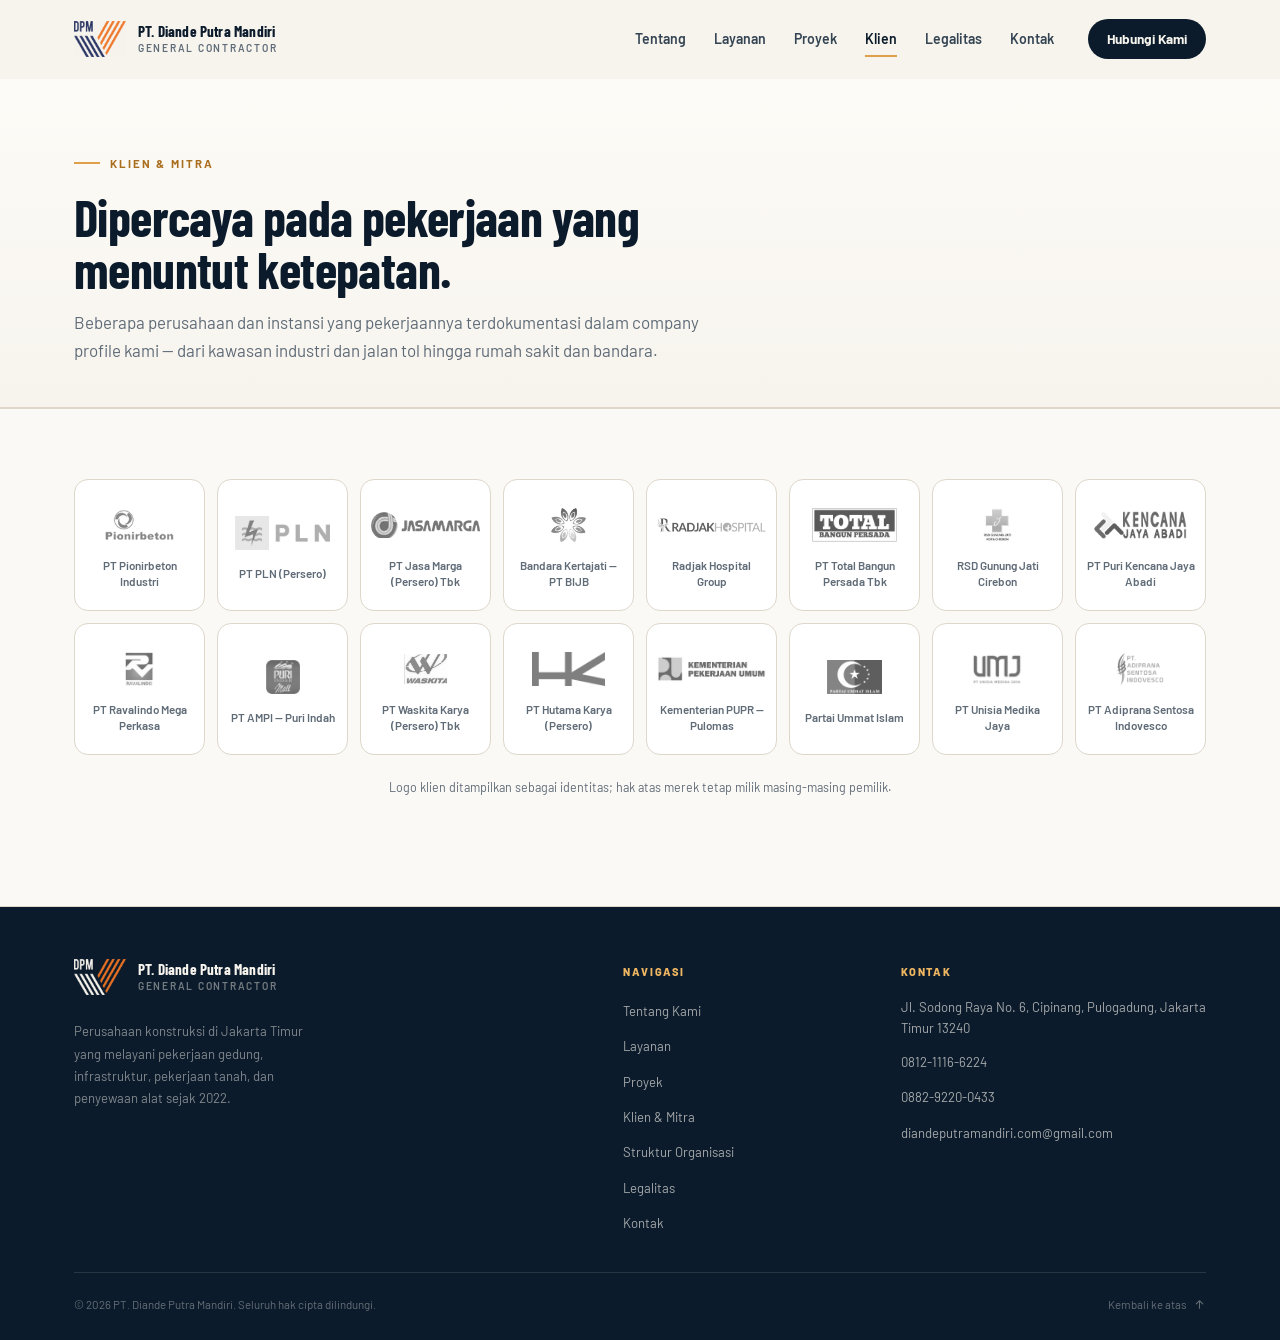
==== commit cd47a933: "Correct the company email address The contact email was mistyped as "Diandraputramandiri" instead of" ====
--- a/klien/index.html
+++ b/klien/index.html
@@ -163,7 +163,7 @@
             <li><address>Jl. Sodong Raya No. 6, Cipinang, Pulogadung, Jakarta Timur 13240</address></li>
             <li><a href="tel:+6281211166224">0812-1116-6224</a></li>
             <li><a href="tel:+6288292200433">0882-9220-0433</a></li>
-            <li><a href="mailto:Diandraputramandiri.com@gmail.com">Diandraputramandiri.com@gmail.com</a></li>
+            <li><a href="mailto:diandeputramandiri.com@gmail.com">diandeputramandiri.com@gmail.com</a></li>
           </ul>
         </div>
       </div>
